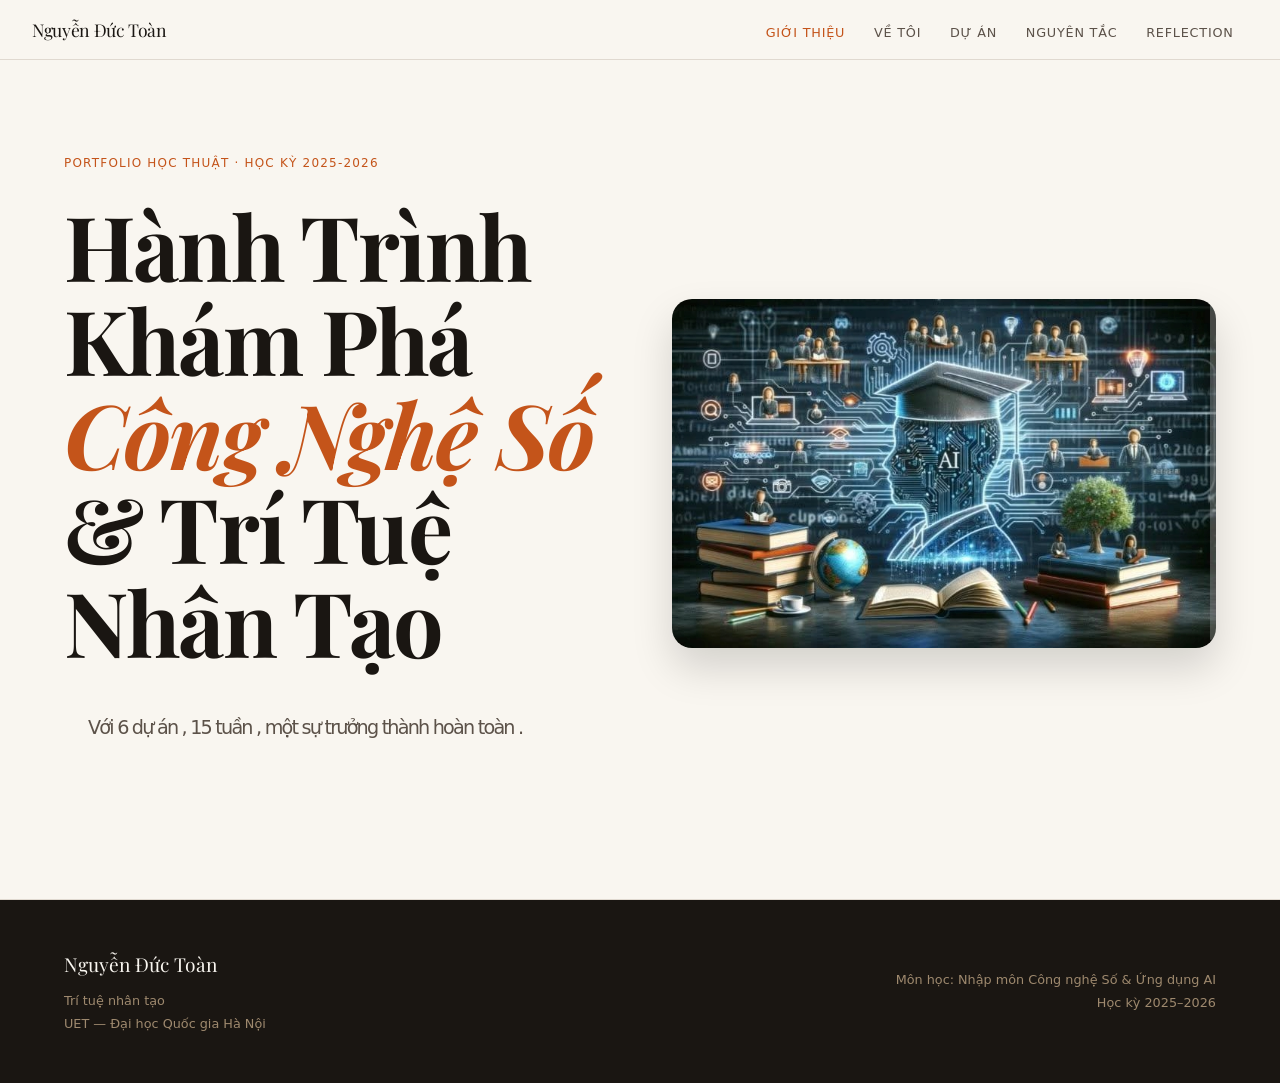
==== index.html @ 38791bc8 "firt commit" ====
<!DOCTYPE html>
<html lang="vi">
<head>
    <meta charset="UTF-8">
    <meta name="viewport" content="width=device-width, initial-scale=1.0">
    <title>Giới Thiệu | Nguyễn Đức Toàn</title>
    <link href="https://fonts.googleapis.com/css2?family=Playfair+Display:wght@700;900&display=swap" rel="stylesheet">
    <link rel="stylesheet" href="css/style.css">
</head>
<body>

    <nav>
      <a href="index.html" class="nav-logo">Nguyễn Đức Toàn</a>
      <ul class="nav-links">
        <li><a href="index.html" style="color: var(--accent);">Giới thiệu</a></li>
        <li><a href="about.html">Về tôi</a></li>
        <li><a href="projects.html">Dự án</a></li>
        <li><a href="principles.html">Nguyên tắc</a></li>
        <li><a href="reflection.html">Reflection</a></li>
      </ul>
    </nav>

    <section class="hero" style="min-height: 100vh; display: flex; flex-direction: row; align-items: center; justify-content: space-between; gap: 4rem;">
      
      <div style="flex: 1;">
        <div class="hero-eyebrow">Portfolio học thuật · Học kỳ 2025-2026</div>
        
        <h1 class="fade-in" style="max-width: 100%;">
          Hành Trình Khám Phá<br>
          <em>Công Nghệ Số</em><br>
          & Trí Tuệ Nhân Tạo
          
          <span style="display: inline-block; font-family: var(--sans); font-size: 1.2rem; font-weight: normal; color: var(--ink-2); line-height: 1.5; vertical-align: middle; margin-left: 1.5rem; white-space: nowrap;">
            Với 6 dự án , 15 tuần , một sự trưởng thành hoàn toàn .
          </span>
        </h1>
        
      </div>

      <div class="fade-in" style="flex: 1; display: flex; justify-content: flex-end;">
        <img src="image_8c48d9.jpg" alt="Công nghệ số và AI" style="width: 100%; max-width: 600px; border-radius: 20px; box-shadow: 0 20px 40px rgba(0,0,0,0.15); object-fit: cover;">
      </div>

    </section>

    <footer>
      <div>
        <div class="footer-name">Nguyễn Đức Toàn</div>
        <div class="footer-info" style="margin-top:0.5rem;">Trí tuệ nhân tạo<br>UET — Đại học Quốc gia Hà Nội</div>
      </div>
      <div class="footer-info" style="text-align:right;">
        Môn học: Nhập môn Công nghệ Số &amp; Ứng dụng AI<br>
        Học kỳ 2025–2026<br>
      </div>
    </footer>

    <script>
    const observer = new IntersectionObserver((entries) => {
      entries.forEach(entry => {
        if (entry.isIntersecting) { entry.target.classList.add('visible'); }
      });
    }, { threshold: 0.1 });
    document.querySelectorAll('.fade-in').forEach(el => observer.observe(el));
    </script>
</body>
</html>
---- css/style.css ----
:root {
  --bg: #F9F6F0;
  --surface: #FFFFFF;
  --ink: #1A1612;
  --ink-2: #5C5249;
  --ink-3: #9E968F;
  --accent: #C4541A;
  --accent-light: #F5E8DF;
  --accent-2: #2B4C7E;
  --accent-2-light: #E4EBF5;
  --border: #E0D9D0;
  --border-light: #EDE9E2;
  --serif: 'Playfair Display', Georgia, serif;
  --sans: 'DM Sans', system-ui, sans-serif;
}

*, *::before, *::after { box-sizing: border-box; margin: 0; padding: 0; }

html { scroll-behavior: smooth; }

body {
  font-family: var(--sans);
  background: var(--bg);
  color: var(--ink);
  font-size: 25px;
  line-height: 1.7;
  overflow-x: hidden;
}

/* NAVIGATION */
nav {
  position: fixed; top: 0; left: 0; right: 0;
  background: rgba(249,246,240,0.92);
  backdrop-filter: blur(12px);
  border-bottom: 1px solid var(--border);
  z-index: 100;
  padding: 0 2rem;
  height: 60px;
  display: flex; align-items: center; justify-content: space-between;
}

.nav-logo {
  font-family: var(--serif);
  font-size: 1.1rem;
  color: var(--ink);
  text-decoration: none;
  letter-spacing: -0.02em;
}

.nav-links {
  display: flex; gap: 0; list-style: none;
}

.nav-links a {
  color: var(--ink-2);
  text-decoration: none;
  font-size: 0.8rem;
  font-weight: 400;
  letter-spacing: 0.06em;
  text-transform: uppercase;
  padding: 0.5rem 0.9rem;
  transition: color 0.2s;
}

.nav-links a:hover { color: var(--accent); }

/* HERO */
.hero {
  min-height: 100vh;
  display: flex; flex-direction: column; justify-content: flex-end;
  padding: 8rem 4rem 5rem;
  position: relative;
  background: var(--bg);
  border-bottom: 1px solid var(--border);
}

.hero-eyebrow {
  font-size: 0.75rem;
  letter-spacing: 0.1em;
  text-transform: uppercase;
  color: var(--accent);
  font-weight: 500;
  margin-bottom: 1.5rem;
}

.hero h1 {
  font-family: var(--serif);
  font-size: clamp(3rem, 7vw, 6.5rem);
  line-height: 1.05;
  letter-spacing: -0.02em;
  color: var(--ink);
  margin-bottom: 2rem;
  max-width: 16ch;
}

.hero h1 em {
  font-style: italic;
  color: var(--accent);
}

.hero-meta {
  display: flex; gap: 3rem; align-items: flex-start;
  flex-wrap: wrap;
}

.hero-bio {
  max-width: 44ch;
  color: var(--ink-2);
  font-size: 1rem;
  line-height: 1.8;
}

.hero-tags {
  display: flex; flex-direction: column; gap: 0.4rem;
}

.tag {
  font-size: 0.75rem;
  letter-spacing: 0.04em;
  color: var(--ink-3);
  border: 1px solid var(--border);
  border-radius: 2px;
  padding: 0.2rem 0.7rem;
  display: inline-block;
}

.hero-scroll {
  position: absolute; bottom: 2.5rem; right: 4rem;
  font-size: 0.7rem;
  letter-spacing: 0.12em;
  text-transform: uppercase;
  color: var(--ink-3);
  writing-mode: vertical-rl;
  display: flex; align-items: center; gap: 1rem;
}

.hero-scroll::before {
  content: '';
  width: 1px; height: 60px;
  background: var(--border);
  display: block;
}

/* SECTION BASE */
section {
  padding: 6rem 4rem;
  border-bottom: 1px solid var(--border);
}

.section-label {
  font-size: 0.7rem;
  letter-spacing: 0.12em;
  text-transform: uppercase;
  color: var(--accent);
  font-weight: 500;
  margin-bottom: 3rem;
  display: flex; align-items: center; gap: 1rem;
}

.section-label::after {
  content: '';
  flex: 1; max-width: 60px;
  height: 1px;
  background: var(--accent);
}

/* ABOUT SECTION */
.about-grid {
  display: grid; grid-template-columns: 1fr 1fr; gap: 6rem;
  align-items: start;
}

.about-heading {
  font-family: var(--serif);
  font-size: clamp(2rem, 3.5vw, 3rem);
  line-height: 1.15;
  letter-spacing: -0.01em;
  margin-bottom: 2rem;
}

.about-text { color: var(--ink-2); line-height: 1.85;font-size: 1rem; }
.about-text + .about-text { margin-top: 1rem; }

.goals-list { list-style: none; }

.goals-list li {
  padding: 1.25rem 0;
  border-top: 1px solid var(--border-light);
  display: grid; grid-template-columns: 2rem 1fr; gap: 1rem;
  align-items: start;
}

.goals-list li:last-child { border-bottom: 1px solid var(--border-light); }

.goal-num {
  font-family: var(--serif);
  font-size: 1.2rem;
  color: var(--accent);
  line-height: 1.7;
}

.goal-text { color: var(--ink-2); font-size: 1rem; line-height: 1.7; }
.goal-title { font-weight: 500; color: var(--ink); }

/* PROJECTS GRID */
.projects-intro {
  display: flex; justify-content: space-between; align-items: flex-end;
  margin-bottom: 3rem;
  gap: 2rem; flex-wrap: wrap;
}

.projects-heading {
  font-family: var(--serif);
  font-size: clamp(2rem, 3.5vw, 3rem);
  line-height: 1.15;
  letter-spacing: -0.01em;
}

.projects-grid {
  display: grid;
  grid-template-columns: repeat(3, 1fr);
  gap: 1.5px;
  background: var(--border);
  border: 1.5px solid var(--border);
}

.project-card {
  background: var(--surface);
  padding: 2.5rem 2rem;
  cursor: pointer;
  transition: background 0.2s;
  text-decoration: none; color: inherit;
  display: block;
}

.project-card:hover { background: var(--accent-light); }

.project-num {
  font-family: var(--serif);
  font-size: 3.5rem;
  color: var(--border);
  line-height: 1;
  margin-bottom: 1rem;
  transition: color 0.2s;
}

.project-card:hover .project-num { color: var(--accent); }

.project-title {
  font-family: var(--serif);
  font-size: 1.15rem;
  line-height: 1.3;
  margin-bottom: 0.75rem;
  color: var(--ink);
}

.project-desc {
  font-size: 0.85rem;
  color: var(--ink-3);
  line-height: 1.6;
  margin-bottom: 1.5rem;
}

.project-skills {
  display: flex; flex-wrap: wrap; gap: 0.35rem;
}

.skill-chip {
  font-size: 0.68rem;
  letter-spacing: 0.04em;
  text-transform: uppercase;
  padding: 0.2rem 0.6rem;
  background: var(--bg);
  border: 1px solid var(--border);
  border-radius: 2px;
  color: var(--ink-2);
}

/* DETAIL PANELS */
.detail-panel {
  display: none;
  grid-column: 1 / -1;
  background: var(--surface);
  padding: 3rem 2.5rem;
  border-top: 2px solid var(--accent);
  animation: slideDown 0.3s ease;
}

@keyframes slideDown {
  from { opacity: 0; transform: translateY(-8px); }
  to { opacity: 1; transform: translateY(0); }
}

.detail-panel.open { display: block; }

.detail-grid {
  display: grid; grid-template-columns: 1fr 1fr; gap: 3rem;
}

.detail-heading {
  font-family: var(--serif);
  font-size: 1.5rem;
  margin-bottom: 1.5rem;
  color: var(--ink);
}

.detail-section { margin-bottom: 2rem; }

.detail-section-title {
  font-size: 0.7rem;
  letter-spacing: 0.1em;
  text-transform: uppercase;
  color: var(--accent);
  font-weight: 500;
  margin-bottom: 0.75rem;
}

.detail-text { color: var(--ink-2); font-size: 0.9rem; line-height: 1.8; }

.result-list { list-style: none; }

.result-list li {
  font-size: 0.9rem;
  color: var(--ink-2);
  padding: 0.4rem 0;
  padding-left: 1.2rem;
  position: relative;
  line-height: 1.6;
}

.result-list li::before {
  content: '✓';
  position: absolute; left: 0;
  color: var(--accent);
  font-size: 0.8rem;
}

.lesson-list { list-style: none; counter-reset: lessons; }

.lesson-list li {
  counter-increment: lessons;
  font-size: 0.9rem;
  color: var(--ink-2);
  padding: 0.75rem 0;
  border-top: 1px solid var(--border-light);
  padding-left: 2rem;
  position: relative;
  line-height: 1.6;
}

.lesson-list li::before {
  content: counter(lessons);
  position: absolute; left: 0;
  font-family: var(--serif);
  color: var(--ink-3);
  font-size: 1rem;
}

.lesson-list li:last-child { border-bottom: 1px solid var(--border-light); }

.close-btn {
  display: block;
  margin-top: 2rem;
  font-size: 0.75rem;
  letter-spacing: 0.08em;
  text-transform: uppercase;
  color: var(--ink-3);
  cursor: pointer;
  border: none; background: none;
  padding: 0.5rem 0;
  transition: color 0.2s;
}

.close-btn:hover { color: var(--accent); }

/* DOWNLOAD BUTTONS */
.download-btn {
  display: inline-flex;
  gap: 0.5rem;
  align-items: center;
  padding: 0.65rem 1.3rem;
  background: var(--accent);
  color: white;
  border: none;
  border-radius: 3px;
  font-size: 0.75rem;
  font-weight: 600;
  letter-spacing: 0.05em;
  text-transform: uppercase;
  cursor: pointer;
  transition: all 0.25s;
  text-decoration: none;
  white-space: nowrap;
  font-family: var(--sans);
}

.download-btn:hover {
  background: #A83A14;
  transform: translateY(-2px);
  box-shadow: 0 6px 16px rgba(196, 84, 26, 0.25);
}

.download-group {
  display: flex;
  gap: 0.75rem;
  flex-wrap: wrap;
  align-items: center;
  margin-top: 1.5rem;
  padding-top: 1.5rem;
  border-top: 1px solid var(--border-light);
}

.file-info {
  font-size: 0.75rem;
  color: var(--ink-3);
  text-transform: uppercase;
  letter-spacing: 0.04em;
  margin-bottom: 0.5rem;
}

/* PRINCIPLES SECTION (ĐÃ CHUYỂN SANG TÔNG SÁNG) */
.principles-section { background: var(--bg); color: var(--ink); }
.principles-section .section-label { color: var(--accent); }
.principles-section .section-label::after { background: var(--accent); }

.principles-heading {
  font-family: var(--serif);
  font-size: clamp(2rem, 3.5vw, 3rem);
  line-height: 1.15;
  letter-spacing: -0.01em;
  margin-bottom: 0.75rem;
  color: var(--ink);
}

.principles-sub {
  color: var(--ink-2);
  margin-bottom: 3rem;
  max-width: 50ch;
}

.principles-grid {
  display: grid;
  grid-template-columns: repeat(auto-fit, minmax(240px, 1fr));
  gap: 1.5px;
  background: var(--border); /* Tạo đường kẻ lưới */
}

.principle-card {
  background: var(--surface); /* Nền thẻ màu trắng */
  padding: 2rem 1.5rem;
  transition: background 0.2s;
}

.principle-card:hover { 
  background: var(--accent-light); 
}

.principle-num {
  font-family: var(--serif);
  font-size: 2.5rem;
  color: var(--border);
  line-height: 1;
  margin-bottom: 1rem;
  transition: color 0.2s;
}

.principle-card:hover .principle-num { color: var(--accent); }

.principle-title {
  font-size: 0.85rem;
  letter-spacing: 0.1em;
  text-transform: uppercase;
  color: var(--accent);
  font-weight: 500;
  margin-bottom: 0.6rem;
}

.principle-text {
  font-size: 1.05rem;
  color: var(--ink-2);
  line-height: 1.7;
}

/* REFLECTION SECTION */
.reflection-grid {
  display: grid; grid-template-columns: 1.2fr 1fr; gap: 5rem;
  align-items: start;
}

.reflection-heading {
  font-family: var(--serif);
  font-size: clamp(2rem, 3.5vw, 3rem);
  line-height: 1.15;
  letter-spacing: -0.01em;
  margin-bottom: 2rem;
}

.growth-block {
  margin-bottom: 2rem;
}

.growth-label {
  font-size: 0.85rem;
  letter-spacing: 0.1em;
  text-transform: uppercase;
  color: var(--ink-3);
  font-weight: 500;
  margin-bottom: 0.5rem;
}

.growth-before {
  font-size: 1.05rem; 
  color: var(--ink-3);
  padding: 0.75rem 1rem;
  border-left: 2px solid var(--border);
  margin-bottom: 0.5rem;
  font-style: italic;
}

.growth-after {
  font-size: 1.05rem;
  color: var(--ink);
  padding: 0.75rem 1rem;
  border-left: 2px solid var(--accent);
  background: var(--accent-light);
}

.skills-table { width: 100%; border-collapse: collapse; }

.skills-table th {
  font-size: 0.85rem; 
  letter-spacing: 0.08em;
  text-transform: uppercase;
  color: var(--ink-3);
  font-weight: 500;
  text-align: left;
  padding: 0 0 0.75rem;
  border-bottom: 1px solid var(--border);
}

.skills-table td {
  font-size: 1.05rem; 
  color: var(--ink-2);
  padding: 0.75rem 0;
  border-bottom: 1px solid var(--border-light);
  vertical-align: middle;
}

.skills-table td:last-child {
  text-align: right;
}

.stars { color: var(--accent); letter-spacing: -2px; font-size: 1.1rem; } 
/* QUOTE BLOCK */
.quote-section {
  background: var(--accent);
  color: #fff;
  padding: 5rem 4rem;
  border-bottom: none;
}

.quote-text {
  font-family: var(--serif);
  font-size: clamp(1.5rem, 3vw, 2.5rem);
  line-height: 1.3;
  max-width: 800px;
  margin: 0 auto;
  text-align: center;
  font-style: italic;
}

.quote-source {
  text-align: center;
  margin-top: 1.5rem;
  font-size: 0.8rem;
  letter-spacing: 0.08em;
  text-transform: uppercase;
  opacity: 0.7;
}

/* FOOTER */
footer {
  background: var(--ink);
  color: #9E896E;
  padding: 3rem 4rem;
  display: flex;
  justify-content: space-between;
  align-items: center;
  flex-wrap: wrap;
  gap: 1rem;
}

.footer-name {
  font-family: var(--serif);
  font-size: 1.2rem;
  color: #F9F6F0;
}

.footer-info { font-size: 0.8rem; line-height: 1.8; }

/* ANIMATIONS */
.fade-in {
  opacity: 0; transform: translateY(24px);
  transition: opacity 0.7s ease, transform 0.7s ease;
}

.fade-in.visible { opacity: 1; transform: translateY(0); }

@media (max-width: 900px) {
  nav { padding: 0 1.5rem; }
  .nav-links { display: none; }
  section { padding: 4rem 1.5rem; }
  .hero { padding: 7rem 1.5rem 4rem; }
  .about-grid { grid-template-columns: 1fr; gap: 3rem; }
  .projects-grid { grid-template-columns: 1fr 1fr; }
  .detail-grid { grid-template-columns: 1fr; gap: 2rem; }
  .reflection-grid { grid-template-columns: 1fr; gap: 3rem; }
  .hero-scroll { display: none; }
  .quote-section { padding: 3.5rem 1.5rem; }
  footer { padding: 2.5rem 1.5rem; }
}

@media (max-width: 600px) {
  .projects-grid { grid-template-columns: 1fr; }
}
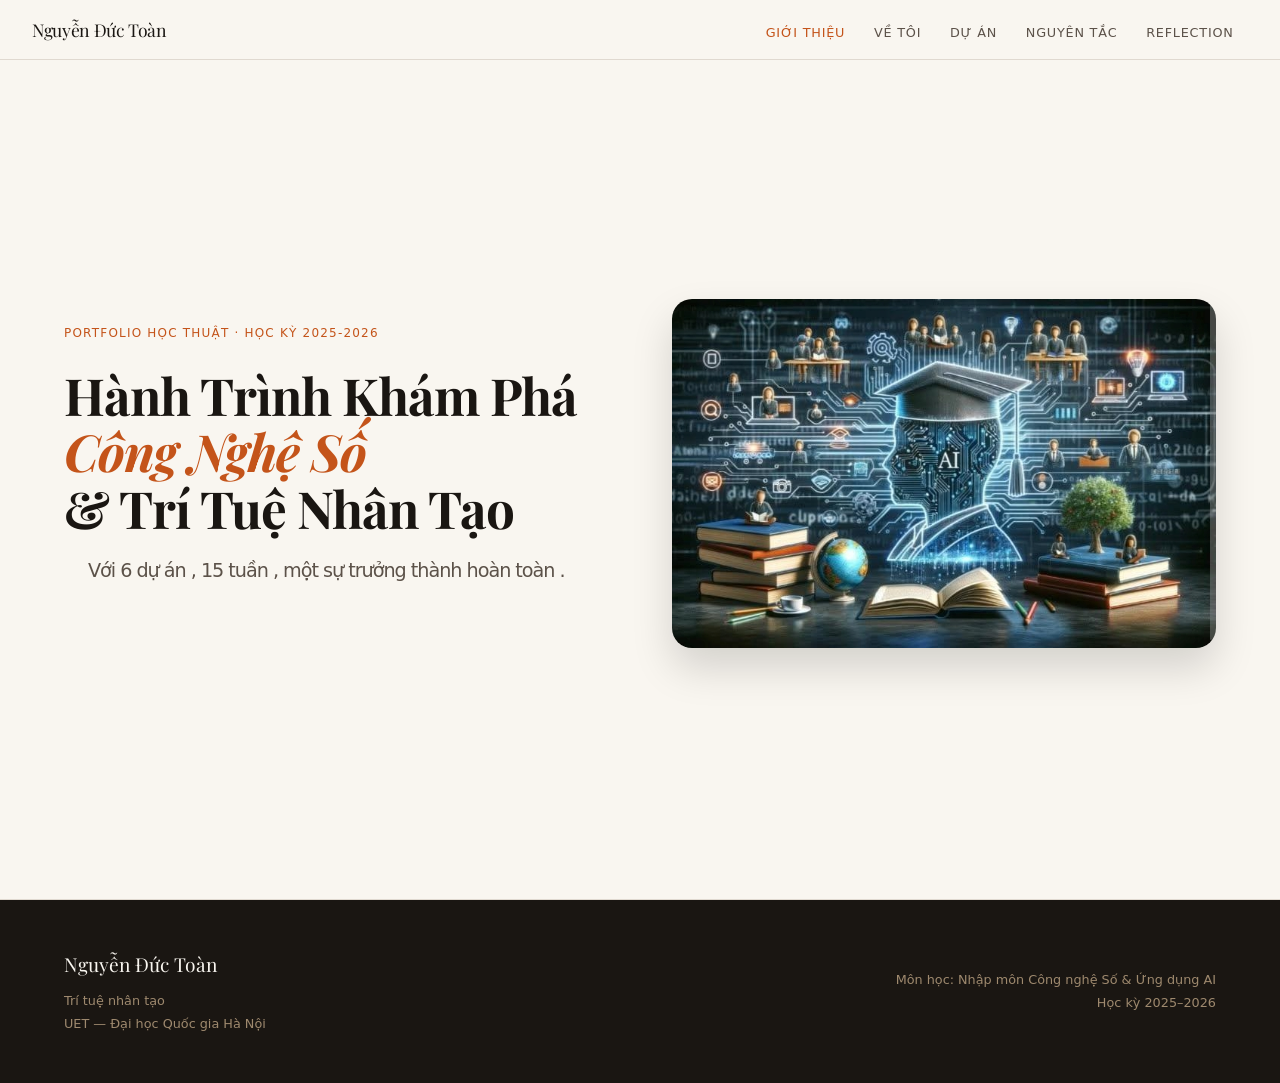
==== commit 4805ff3c: "firt commit" ====
--- a/index.html
+++ b/index.html
@@ -25,7 +25,7 @@
       <div style="flex: 1;">
         <div class="hero-eyebrow">Portfolio học thuật · Học kỳ 2025-2026</div>
         
-        <h1 class="fade-in" style="max-width: 100%;">
+        <h1 class="fade-in" style="max-width: 100%; font-size: clamp(2.5rem, 4vw, 3.5rem); line-height: 1.1;">
           Hành Trình Khám Phá<br>
           <em>Công Nghệ Số</em><br>
           & Trí Tuệ Nhân Tạo
--- a/css/style.css
+++ b/css/style.css
@@ -418,7 +418,7 @@
   margin-bottom: 0.5rem;
 }
 
-/* PRINCIPLES SECTION (ĐÃ CHUYỂN SANG TÔNG SÁNG) */
+/* PRINCIPLES SECTION */
 .principles-section { background: var(--bg); color: var(--ink); }
 .principles-section .section-label { color: var(--accent); }
 .principles-section .section-label::after { background: var(--accent); }
@@ -440,9 +440,24 @@
 
 .principles-grid {
   display: grid;
-  grid-template-columns: repeat(auto-fit, minmax(240px, 1fr));
+  /* Ép cứng luôn luôn chia 6 cột trên màn hình máy tính */
+  grid-template-columns: repeat(6, 1fr);
   gap: 1.5px;
-  background: var(--border); /* Tạo đường kẻ lưới */
+  background: var(--border);
+}
+
+/* Class mới để điều khiển khối ảnh */
+.img-filler {
+  grid-column: 2 / -1; /* Nằm từ cột 2 đến hết */
+}
+
+@media (max-width: 1100px) {
+  .principles-grid { grid-template-columns: repeat(2, 1fr); }
+  .img-filler { grid-column: 1 / -1; } /* Ảnh tràn full ngang */
+}
+@media (max-width: 600px) {
+  .principles-grid { grid-template-columns: 1fr; }
+  .img-filler { flex-direction: column; } /* Xếp ảnh dọc trên đt */
 }
 
 .principle-card {
@@ -623,3 +638,33 @@
 @media (max-width: 600px) {
   .projects-grid { grid-template-columns: 1fr; }
 }
+/* Tablet / Màn hình vừa */
+@media (max-width: 1100px) {
+  .principles-grid { grid-template-columns: repeat(2, 1fr); }
+  .img-filler { grid-column: 1 / -1; }
+  .reflection-grid, .about-grid, .detail-grid { grid-template-columns: 1fr; gap: 3rem; }
+}
+
+/* Điện thoại di động */
+@media (max-width: 768px) {
+  .principles-grid { grid-template-columns: 1fr; }
+  .img-filler { flex-direction: column; }
+  
+  /* Cứu thanh menu không bị văng */
+  nav { flex-direction: column; padding: 1.5rem 1rem; gap: 1rem; }
+  .nav-links { display: flex !important; flex-wrap: wrap; justify-content: center; gap: 1rem; width: 100%; }
+  .nav-links a { font-size: 0.85rem; }
+
+  /* Bố cục lại màn hình Giới thiệu */
+  .hero { flex-direction: column !important; text-align: center; gap: 2rem !important; padding-top: 8rem; }
+  .hero h1 { font-size: clamp(2.5rem, 8vw, 3rem) !important; }
+  .hero span[style*="inline-block"] {
+    display: block !important; margin-left: 0 !important; margin-top: 1rem;
+    max-width: 100% !important; white-space: normal !important;
+  }
+  .hero-meta { justify-content: center; }
+
+  /* Căn giữa Footer */
+  footer { flex-direction: column; text-align: center; gap: 2rem; }
+  .footer-info { text-align: center !important; }
+}
